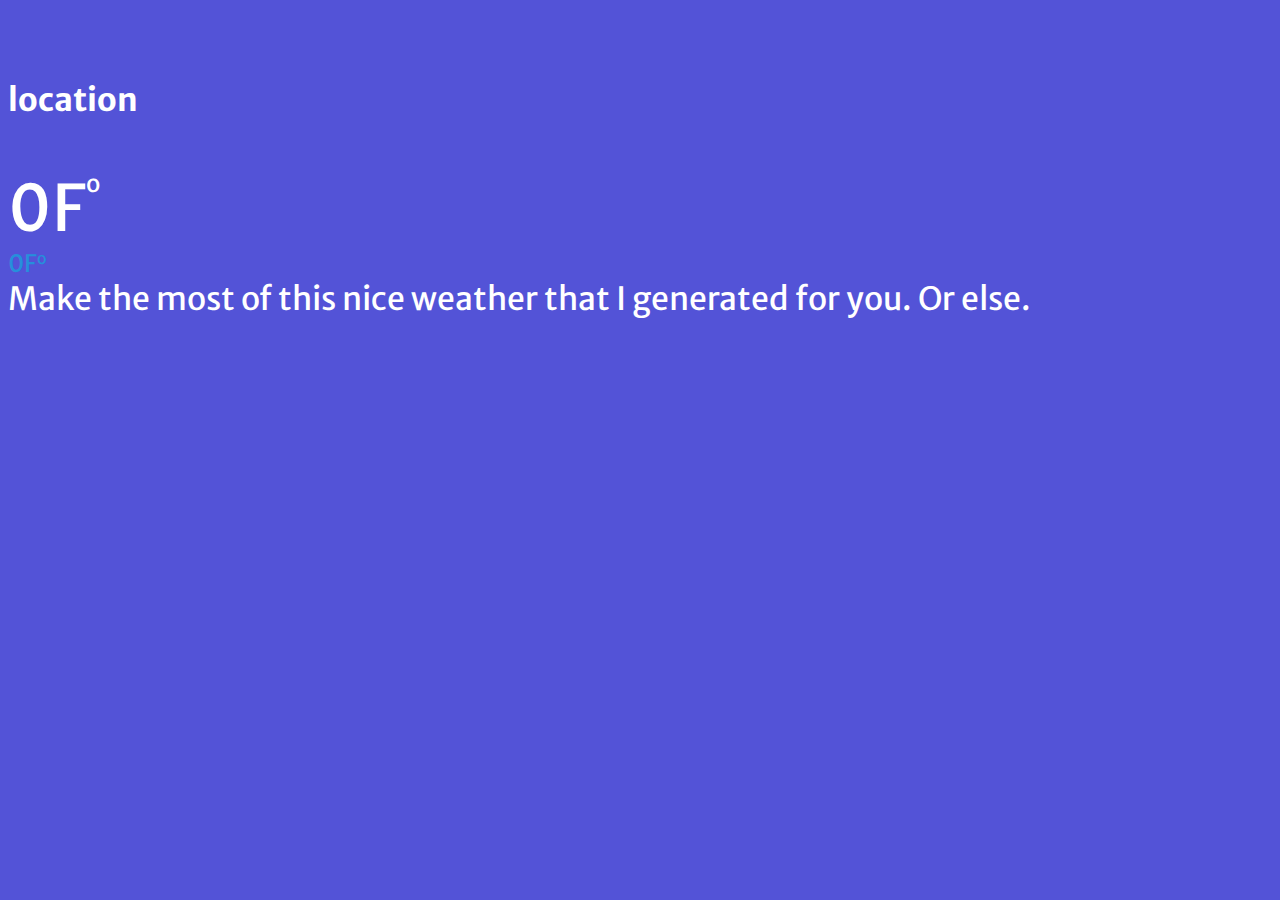
==== index.html @ 61335d50 "Weather v2" ====
<!DOCTYPE html>
<html lang="en">
  <head>
    <meta charset="UTF-8" />
    <meta http-equiv="X-UA-Compatible" content="IE=edge" />
    <meta name="viewport" content="width=device-width, initial-scale=1.0" />
    <link
      href="https://cdn.jsdelivr.net/npm/bootstrap@5.3.0-alpha1/dist/css/bootstrap.min.css"
      rel="stylesheet"
      integrity="sha384-GLhlTQ8iRABdZLl6O3oVMWSktQOp6b7In1Zl3/Jr59b6EGGoI1aFkw7cmDA6j6gD"
      crossorigin="anonymous"
    />
    <script
      src="https://cdn.jsdelivr.net/npm/bootstrap@5.3.0-alpha1/dist/js/bootstrap.bundle.min.js"
      integrity="sha384-w76AqPfDkMBDXo30jS1Sgez6pr3x5MlQ1ZAGC+nuZB+EYdgRZgiwxhTBTkF7CXvN"
      crossorigin="anonymous"
    ></script>
    <link
      rel="stylesheet"
      href="https://cdnjs.cloudflare.com/ajax/libs/font-awesome/6.3.0/css/all.min.css"
      integrity="sha512-SzlrxWUlpfuzQ+pcUCosxcglQRNAq/DZjVsC0lE40xsADsfeQoEypE+enwcOiGjk/bSuGGKHEyjSoQ1zVisanQ=="
      crossorigin="anonymous"
      referrerpolicy="no-referrer"
    />
    <link rel="stylesheet" href="./assets/css/style.css" />
    <title>Promises2</title>
  </head>
  <body>
    <section class="d-flex flex-column align-items-center weather">
      <h1 id="location" class="location">location</h1>
      <div class="d-flex align-items-center">
        <div class="fa fa-cloud weather-icon" id="weatherIcon"></div>
        <!-- <div class="fa fa-cloud cloud" id="cloud"></div> -->
        <div class="d-flex flex-column align-items-center">
          <div class="actual-temp" id="actualTemp">0F</div>
          <div class="feels-like" id="feelsLike">0F</div>
        </div>
      </div>
      <div class="details">
        Make the most of this nice weather that I generated for you. Or else.
      </div>
    </section>

    <script src="./js/main.js"></script>
  </body>
</html>
---- assets/css/style.css ----
@import url('https://fonts.googleapis.com/css2?family=Merriweather+Sans:wght@300;400;600;700&display=swap');
body {
    background-color :rgb(83, 83, 215);
    color: white;
    font-family: 'Merriweather Sans', sans-serif;
}
/* .sunny,.cloud {
    display: none;
} */

.location {
    margin: 5rem 0rem 3rem 0rem;
}
.actual-temp {
    font-size: 4rem;
}
.actual-temp::after {
    position: absolute;
    content: "o";
    font-size: 1.5rem;
}
.feels-like {
    color: rgb(38, 143, 219);
    font-size: 1.5rem;
}
.feels-like::after {
    position: absolute;
    content: "o";
    font-size: 1rem;
}
.weather-icon {
    font-size: 5rem;
    margin-right: 3rem;
}
.details {
    font-size: 2rem;
}
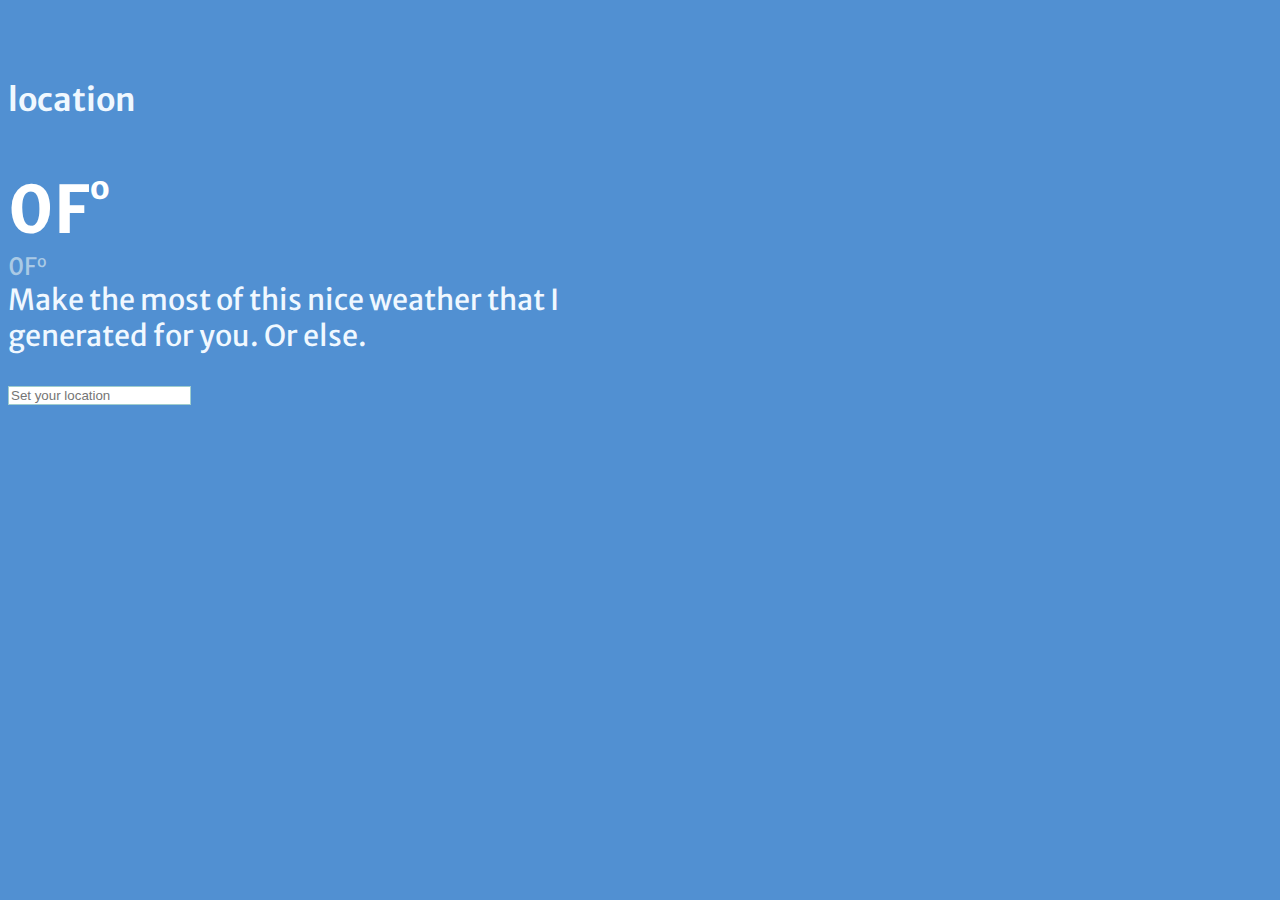
==== commit d89a72da: "Weather V3" ====
--- a/index.html
+++ b/index.html
@@ -1,46 +1,40 @@
-<!DOCTYPE html>
-<html lang="en">
-  <head>
-    <meta charset="UTF-8" />
-    <meta http-equiv="X-UA-Compatible" content="IE=edge" />
-    <meta name="viewport" content="width=device-width, initial-scale=1.0" />
-    <link
-      href="https://cdn.jsdelivr.net/npm/bootstrap@5.3.0-alpha1/dist/css/bootstrap.min.css"
-      rel="stylesheet"
-      integrity="sha384-GLhlTQ8iRABdZLl6O3oVMWSktQOp6b7In1Zl3/Jr59b6EGGoI1aFkw7cmDA6j6gD"
-      crossorigin="anonymous"
-    />
-    <script
-      src="https://cdn.jsdelivr.net/npm/bootstrap@5.3.0-alpha1/dist/js/bootstrap.bundle.min.js"
-      integrity="sha384-w76AqPfDkMBDXo30jS1Sgez6pr3x5MlQ1ZAGC+nuZB+EYdgRZgiwxhTBTkF7CXvN"
-      crossorigin="anonymous"
-    ></script>
-    <link
-      rel="stylesheet"
-      href="https://cdnjs.cloudflare.com/ajax/libs/font-awesome/6.3.0/css/all.min.css"
-      integrity="sha512-SzlrxWUlpfuzQ+pcUCosxcglQRNAq/DZjVsC0lE40xsADsfeQoEypE+enwcOiGjk/bSuGGKHEyjSoQ1zVisanQ=="
-      crossorigin="anonymous"
-      referrerpolicy="no-referrer"
-    />
-    <link rel="stylesheet" href="./assets/css/style.css" />
-    <title>Promises2</title>
-  </head>
-  <body>
-    <section class="d-flex flex-column align-items-center weather">
-      <h1 id="location" class="location">location</h1>
-      <div class="d-flex align-items-center">
-        <div class="fa fa-cloud weather-icon" id="weatherIcon"></div>
-        <!-- <div class="fa fa-cloud cloud" id="cloud"></div> -->
-        <div class="d-flex flex-column align-items-center">
-          <div class="actual-temp" id="actualTemp">0F</div>
-          <div class="feels-like" id="feelsLike">0F</div>
-        </div>
-      </div>
-      <div class="details">
-        Make the most of this nice weather that I generated for you. Or else.
-      </div>
-    </section>
-
-    <script src="./js/main.js"></script>
-  </body>
-</html>
+<!DOCTYPE html>
+<html lang="en">
+
+<head>
+  <meta charset="UTF-8" />
+  <meta http-equiv="X-UA-Compatible" content="IE=edge" />
+  <meta name="viewport" content="width=device-width, initial-scale=1.0" />
+  <link href="https://cdn.jsdelivr.net/npm/bootstrap@5.3.0-alpha1/dist/css/bootstrap.min.css" rel="stylesheet"
+    integrity="sha384-GLhlTQ8iRABdZLl6O3oVMWSktQOp6b7In1Zl3/Jr59b6EGGoI1aFkw7cmDA6j6gD" crossorigin="anonymous" />
+  <script src="https://cdn.jsdelivr.net/npm/bootstrap@5.3.0-alpha1/dist/js/bootstrap.bundle.min.js"
+    integrity="sha384-w76AqPfDkMBDXo30jS1Sgez6pr3x5MlQ1ZAGC+nuZB+EYdgRZgiwxhTBTkF7CXvN"
+    crossorigin="anonymous"></script>
+  <link rel="stylesheet" href="https://cdnjs.cloudflare.com/ajax/libs/font-awesome/6.3.0/css/all.min.css"
+    integrity="sha512-SzlrxWUlpfuzQ+pcUCosxcglQRNAq/DZjVsC0lE40xsADsfeQoEypE+enwcOiGjk/bSuGGKHEyjSoQ1zVisanQ=="
+    crossorigin="anonymous" referrerpolicy="no-referrer" />
+  <link rel="stylesheet" href="./assets/css/style.css" />
+  <title>Weather report</title>
+</head>
+
+<body>
+  <section class="d-flex flex-column align-items-center weather">
+    <h1 id="location" class="location">location</h1>
+    <div class="d-flex align-items-center weather-data">
+      <!-- <div class="fa weather-icon fa-sun-cloud text-warning " id="cloud"></div> -->
+      <div class="fa weather-icon" id="weatherIcon"></div>
+      <div class="d-flex flex-column align-items-center">
+        <div class="actual-temp" id="actualTemp">0F</div>
+        <div class="feels-like" id="feelsLike">0F</div>
+      </div>
+    </div>
+    <div class="details mt-4 text-center">
+      Make the most of this nice weather that I generated for you. Or else.
+    </div>
+    <input type="text" class="btn setLocation" id="setLocation" oninput="setValue()" placeholder="Set your location">
+  </section>
+
+  <script src="./js/main.js"></script>
+</body>
+
+</html>--- a/assets/css/style.css
+++ b/assets/css/style.css
@@ -1,37 +1,83 @@
-@import url('https://fonts.googleapis.com/css2?family=Merriweather+Sans:wght@300;400;600;700&display=swap');
-body {
-    background-color :rgb(83, 83, 215);
-    color: white;
-    font-family: 'Merriweather Sans', sans-serif;
-}
-/* .sunny,.cloud {
-    display: none;
-} */
-
-.location {
-    margin: 5rem 0rem 3rem 0rem;
-}
-.actual-temp {
-    font-size: 4rem;
-}
-.actual-temp::after {
-    position: absolute;
-    content: "o";
-    font-size: 1.5rem;
-}
-.feels-like {
-    color: rgb(38, 143, 219);
-    font-size: 1.5rem;
-}
-.feels-like::after {
-    position: absolute;
-    content: "o";
-    font-size: 1rem;
-}
-.weather-icon {
-    font-size: 5rem;
-    margin-right: 3rem;
-}
-.details {
-    font-size: 2rem;
+@import url('https://fonts.googleapis.com/css2?family=Merriweather+Sans:wght@300;400;500;600;700;800&display=swap');
+
+body {
+    background-color: rgb(81, 144, 210);
+    color: aliceblue;
+    font-family: 'Merriweather Sans', sans-serif;
+}
+
+/* .sunny,.cloud {
+    display: none;
+} */
+
+.location {
+    font-weight: 600;
+    margin: 5rem 0rem 3rem 0rem;
+}
+
+.weather-data {
+    flex-direction: column;
+}
+
+.actual-temp {
+    color: white;
+    font-weight: 700;
+    font-size: 4.1rem;
+}
+
+.actual-temp::after {
+    position: absolute;
+    content: "o";
+    font-size: 2rem;
+}
+
+.feels-like {
+    color: rgb(170, 202, 229);
+    font-size: 1.5rem;
+}
+
+.feels-like::after {
+    position: absolute;
+    content: "o";
+    font-size: 1rem;
+}
+
+.weather-icon {
+    color: rgb(196, 223, 249);
+    font-size: 5rem;
+    z-index: 100;
+    /* margin-right: 3rem; */
+}
+.fa-sun {
+
+    z-index: 1;
+}
+.details {
+    font-weight: 400;
+    max-width: 90%;
+    font-size: 1.8rem;
+}
+.setLocation {
+    margin-top: 2rem;
+    border: 1px solid rgb(159, 205, 205);
+}
+
+@media(min-width:375px) {
+    .details {
+        max-width: 80%;
+    }
+
+    .weather-data {
+        flex-direction: row;
+    }
+
+    .weather-icon {
+        margin-right: 3rem;
+    }
+}
+
+@media(min-width:768px) {
+    .details {
+        max-width: 50%;
+    }
 }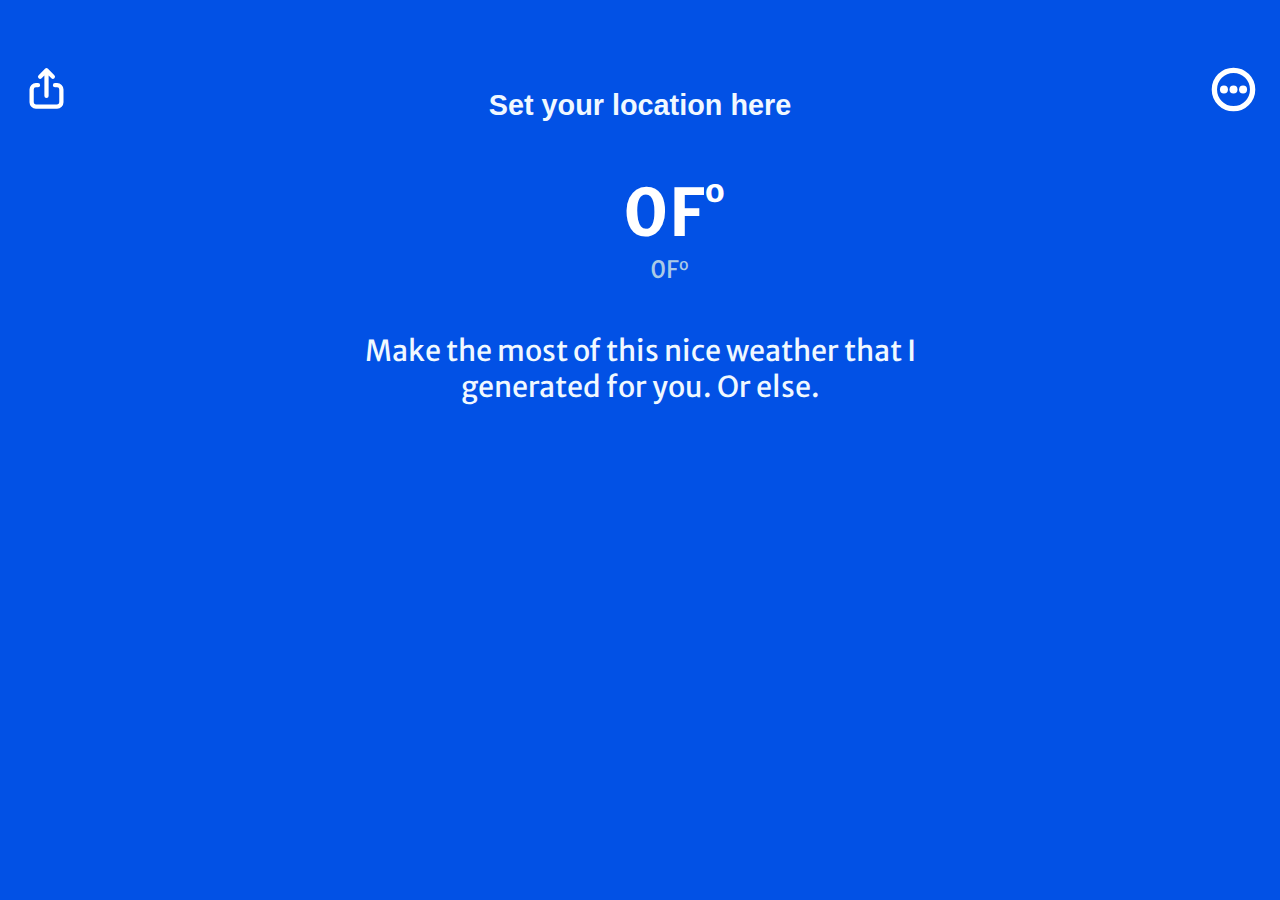
==== commit 82983d72: "Weather V4" ====
--- a/index.html
+++ b/index.html
@@ -1,40 +1,46 @@
 <!DOCTYPE html>
 <html lang="en">
+  <head>
+    <meta charset="UTF-8" />
+    <meta http-equiv="X-UA-Compatible" content="IE=edge" />
+    <meta name="viewport" content="width=device-width, initial-scale=1.0" />
+   
+    <link rel="stylesheet" href="./assets/css/style.css" />
+    <title>Weather report</title>
+  </head>
 
-<head>
-  <meta charset="UTF-8" />
-  <meta http-equiv="X-UA-Compatible" content="IE=edge" />
-  <meta name="viewport" content="width=device-width, initial-scale=1.0" />
-  <link href="https://cdn.jsdelivr.net/npm/bootstrap@5.3.0-alpha1/dist/css/bootstrap.min.css" rel="stylesheet"
-    integrity="sha384-GLhlTQ8iRABdZLl6O3oVMWSktQOp6b7In1Zl3/Jr59b6EGGoI1aFkw7cmDA6j6gD" crossorigin="anonymous" />
-  <script src="https://cdn.jsdelivr.net/npm/bootstrap@5.3.0-alpha1/dist/js/bootstrap.bundle.min.js"
-    integrity="sha384-w76AqPfDkMBDXo30jS1Sgez6pr3x5MlQ1ZAGC+nuZB+EYdgRZgiwxhTBTkF7CXvN"
-    crossorigin="anonymous"></script>
-  <link rel="stylesheet" href="https://cdnjs.cloudflare.com/ajax/libs/font-awesome/6.3.0/css/all.min.css"
-    integrity="sha512-SzlrxWUlpfuzQ+pcUCosxcglQRNAq/DZjVsC0lE40xsADsfeQoEypE+enwcOiGjk/bSuGGKHEyjSoQ1zVisanQ=="
-    crossorigin="anonymous" referrerpolicy="no-referrer" />
-  <link rel="stylesheet" href="./assets/css/style.css" />
-  <title>Weather report</title>
-</head>
+  <body>
+    <nav class="navigation">
+      <a href="#" target="_"><img src="./assets/images/share.svg" alt=""></a>
+      <input type="text" class="location" id="setLocation"  placeholder="Set your location here"/>
+      <a href="#" target="_"><img src="./assets/images/menu.svg" alt=""></a>
+    </nav>
+    <section class="d-flex flex-column align-items-center weather">
+      <!-- <h1 id="location" class="location">location</h1> -->
+      <!-- <div class="blink"> -->
+        <!-- <input type="text" class="location" id="setLocation" oninput="setValue()" placeholder="Set your location"/> -->
+        
+      <!-- </div> -->
+      <div class="weather-data">
+        <!-- <div class="fa weather-icon fa-sun-cloud text-warning " id="cloud"></div> -->
+        <div class=" weather-icon" id="weatherIcon"></div>
+        <div class="temperature">
+          <div class="actual-temp" id="actualTemp">0F</div>
+          <div class="feels-like" id="feelsLike">0F</div>
+        </div>
+      </div>
+      <div class="details">
+        Make the most of this nice weather that I generated for you. Or else.
+      </div>
+      <!-- <input
+        type="text"
+        class="btn  location"
+        id="setLocation"
+        oninput="setValue()"
+        placeholder="Set your location"
+      /> -->
+    </section>
 
-<body>
-  <section class="d-flex flex-column align-items-center weather">
-    <h1 id="location" class="location">location</h1>
-    <div class="d-flex align-items-center weather-data">
-      <!-- <div class="fa weather-icon fa-sun-cloud text-warning " id="cloud"></div> -->
-      <div class="fa weather-icon" id="weatherIcon"></div>
-      <div class="d-flex flex-column align-items-center">
-        <div class="actual-temp" id="actualTemp">0F</div>
-        <div class="feels-like" id="feelsLike">0F</div>
-      </div>
-    </div>
-    <div class="details mt-4 text-center">
-      Make the most of this nice weather that I generated for you. Or else.
-    </div>
-    <input type="text" class="btn setLocation" id="setLocation" oninput="setValue()" placeholder="Set your location">
-  </section>
-
-  <script src="./js/main.js"></script>
-</body>
-
-</html>+    <script src="./js/main.js"></script>
+  </body>
+</html>
--- a/assets/css/style.css
+++ b/assets/css/style.css
@@ -1,24 +1,75 @@
 @import url('https://fonts.googleapis.com/css2?family=Merriweather+Sans:wght@300;400;500;600;700;800&display=swap');
 
 body {
-    background-color: rgb(81, 144, 210);
+    background-color: #0251E5;
     color: aliceblue;
     font-family: 'Merriweather Sans', sans-serif;
 }
 
-/* .sunny,.cloud {
-    display: none;
-} */
+.navigation {
+    margin: 0rem 2rem 0rem 2rem ;
+    display: flex;
+    flex-direction: row;
+    justify-content: space-between;
+}
+nav a {
+    display: flex;
+    justify-content: center;
+}
+nav a img{
+    width: 10vw;
+}
+.navigation input::after {
+    position: absolute;
+    content: "|";
+    animation-name: cursor-blinking;
+    animation-duration:1s ;
+    animation-iteration-count: infinite;
+}
 
+@keyframes cursor-blinking {
+    0%{
+        opacity: 1;
+    }
+    50% {
+        opacity: 0;
+    }
+    100% {
+        opacity: 1s;
+    }
+    
+}
+.weather {
+    display: flex;
+    flex-direction: column;
+    align-items: center;
+}
 .location {
+    
+    border-style: none;
+    background-color: transparent;
+    color: white;
+    text-align: center;
+    font-size: 1.8rem;
     font-weight: 600;
     margin: 5rem 0rem 3rem 0rem;
 }
-
+.location:focus-visible {
+    outline: none;
+}
+.location::placeholder {
+    color:aliceblue;
+}
 .weather-data {
+    display: flex;
     flex-direction: column;
+    align-items: center;
 }
-
+.temperature {
+    display: flex;
+    flex-direction: column;
+    align-items: center;
+}
 .actual-temp {
     color: white;
     font-weight: 700;
@@ -42,42 +93,49 @@
     font-size: 1rem;
 }
 
-.weather-icon {
+.weather-icon img{
     color: rgb(196, 223, 249);
     font-size: 5rem;
+    width: 12rem;
     z-index: 100;
     /* margin-right: 3rem; */
 }
-.fa-sun {
 
-    z-index: 1;
-}
 .details {
     font-weight: 400;
     max-width: 90%;
     font-size: 1.8rem;
+    margin-top: 3rem;
+    text-align: center;
 }
 .setLocation {
     margin-top: 2rem;
     border: 1px solid rgb(159, 205, 205);
 }
 
-@media(min-width:375px) {
+@media(min-width:425px) {
+    .navigation {
+        margin: 0rem .8rem 0rem .8rem ;
+    }
     .details {
         max-width: 80%;
     }
-
     .weather-data {
         flex-direction: row;
     }
-
+    nav a img{
+        width: 6vw;
+    }
     .weather-icon {
         margin-right: 3rem;
     }
 }
 
 @media(min-width:768px) {
+    nav a img{
+        width: 4vw;
+    }
     .details {
         max-width: 50%;
     }
-}+}
